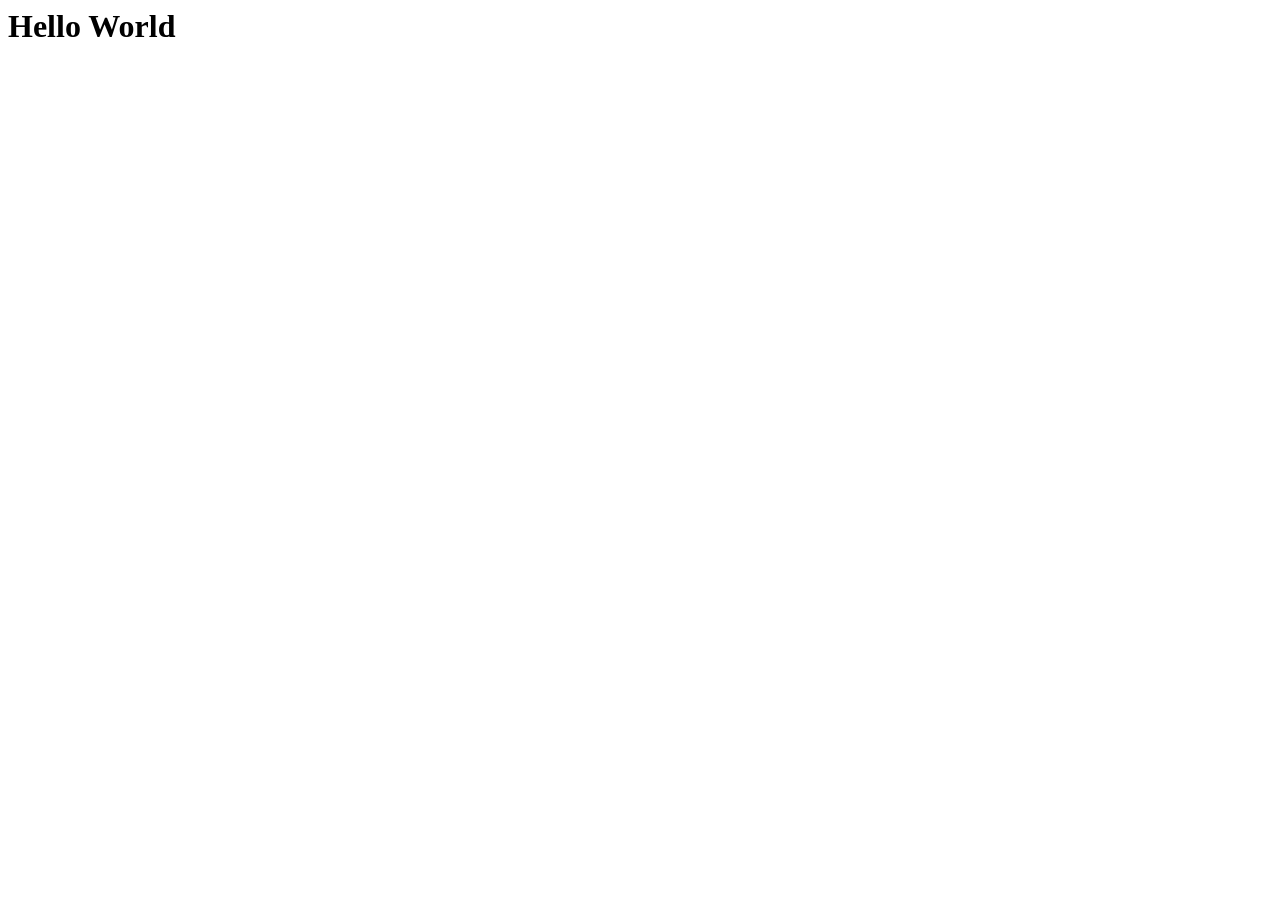
==== index.html @ 375490b1 "First Commit" ====
<html lang="en">
<head>
    <meta charset="UTF-8">
    <meta http-equiv="X-UA-Compatible" content="IE=edge">
    <meta name="viewport" content="width=device-width, initial-scale=1.0">
    <title>Document</title>
</head>
<body>
    <h1>Hello World</h1>
</body>
</html>
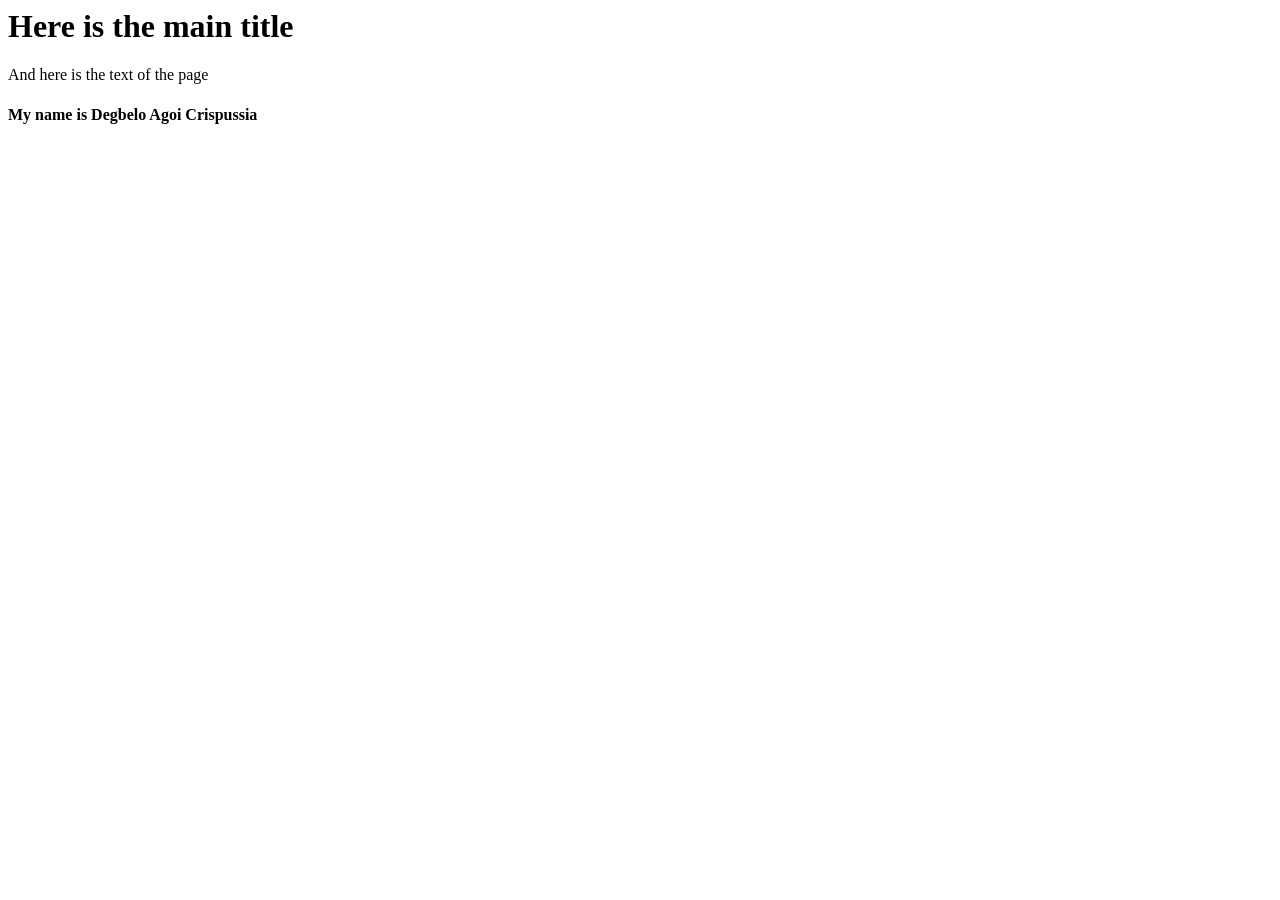
==== commit 0cc19220: "First Commit" ====
--- a/index.html
+++ b/index.html
@@ -6,6 +6,8 @@
     <title>Document</title>
 </head>
 <body>
-    <h1>Hello World</h1>
-</body>
+<h1> Here is the main title </h1>
+<p>  And here is the text of the page</p>
+<h4>My name is Degbelo Agoi Crispussia </h4>
+</body> 
 </html>
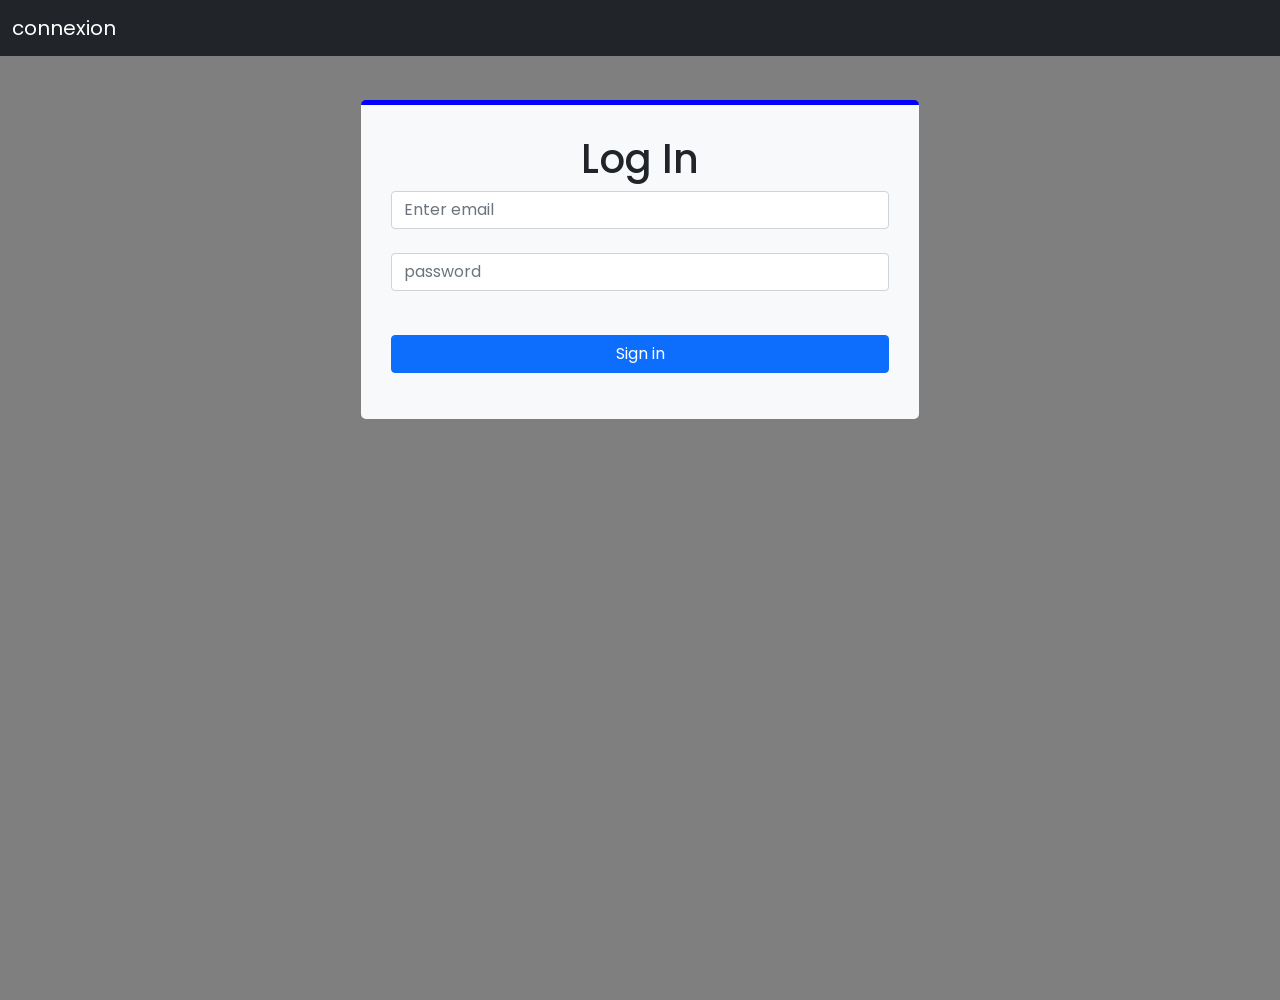
==== commit 8382ab11: "Connexion" ====
--- a/index.html
+++ b/index.html
@@ -1,13 +1,80 @@
-<html lang="en">
-<head>
-    <meta charset="UTF-8">
-    <meta http-equiv="X-UA-Compatible" content="IE=edge">
-    <meta name="viewport" content="width=device-width, initial-scale=1.0">
-    <title>Document</title>
-</head>
-<body>
-<h1> Here is the main title </h1>
-<p>  And here is the text of the page</p>
-<h4>My name is Degbelo Agoi Crispussia </h4>
-</body> 
+<!DOCTYPE html>
+<html>
+	<head>
+
+		
+		<title></title>
+
+		
+			<meta name="viewport" content="width=device-width, initial-scale=1">
+
+			<link rel="stylesheet" href="https://cdnjs.cloudflare.com/ajax/libs/font-awesome/4.7.0/css/font-awesome.min.css">
+			<link href="https://fonts.googleapis.com/css2?family=Poppins:wght@300;400;500;600;700&display=swap" rel="stylesheet">
+   			<link rel="stylesheet" href="https://cdnjs.cloudflare.com/ajax/libs/font-awesome/4.7.0/css/font-awesome.min.css">
+   			<link href="assets/bootstrap/css/bootstrap.min.css" rel="stylesheet">
+   			<link rel="canonical" href="https://getbootstrap.com/docs/5.1/examples/navbar-fixed/">
+			 <style>
+			      .bd-placeholder-img {
+			        font-size: 1.125rem;
+			        text-anchor: middle;
+			        -webkit-user-select: none;
+			        -moz-user-select: none;
+			        user-select: none;
+			      }
+
+			      @media (min-width: 768px) {
+			        .bd-placeholder-img-lg {
+			          font-size: 3.5rem;
+			        }
+			      }
+			  </style>
+
+			<link rel="stylesheet" href="assets/home.css">
+			
+			
+		</head>
+<body class="background_img">
+
+			    
+	<nav class="navbar navbar-expand-md  navbar-dark fixed-top bg-dark fixed-top ">
+	  <div class="container-fluid">
+	    <a class="navbar-brand" href="#">connexion</a>
+	    <button class="navbar-toggler" type="button" data-bs-toggle="collapse" data-bs-target="#navbarCollapse" aria-controls="navbarCollapse" aria-expanded="false" aria-label="Toggle navigation">
+	      <span class="navbar-toggler-icon"></span>
+	    </button>
+	   
+	    
+	</nav>
+
+<div class="container" style="margin-top: 100px;">
+	<form class="d-flex justify-content-center" >
+		<div  class="bg-light opacity-70 "style="width:50% ; padding: 30px; border-radius: 5px;
+  border-top: 5px solid blue;">
+			<h1 class=" d-flex justify-content-center">Log In</h1>
+
+			<div class="form-group">
+
+			    <input type="email" class="form-control" id="exampleInputEmail1" aria-describedby="emailHelp" placeholder="Enter email" required>
+			   
+			</div>
+			 <br/>
+	         <div class="form-group"  >  
+	              <input class="form-control" type="password" name="password" placeholder="password" id="password" required/>   
+	         </div>
+	         <br/>
+	         
+	         <button type="submit" class="btn btn-primary btn-block mb-3" style="width: 100%; margin-top: 20px;">Sign in</button>
+
+	         <br/>
+	        
+		</div>
+		
+		
+	</form>
+</div>
+
+	<script src="assets/bootstrap/js/bootstrap.bundle.min.js"></script>	
+	<script src="assets/inscription.js"></script>	
+		
+</body>
 </html>
--- a/assets/home.css
+++ b/assets/home.css
@@ -0,0 +1,35 @@
+
+
+*{
+    margin: 0px;
+    padding: 0px;
+    box-sizing: border-box;
+    font-family: 'poppins', sans-serif;
+    scroll-behavior: smooth;
+}
+.background_img{
+	position: relative;
+    width: 100%;
+    min-height: 100vh;
+    background-image: linear-gradient(rgba(0,0,0,0.5),rgba(0,0,0,0.5)),url(https://images.pexels.com/photos/280229/pexels-photo-280229.jpeg?auto=compress&cs=tinysrgb&dpr=2&w=500); 
+    background-size: cover;
+}
+
+.container-contenu{
+    text-align: center;
+    position: relative; 
+    top: -50px;
+}
+.container-contenu h1{
+    font-size: 4vw;
+    font-weight: 500;
+    color: white;
+    text-align: center;
+    padding-top: 22%;
+}
+
+.container-contenu p:nth-child(2){
+    color: #ffff;
+    font-size: 1.2em;
+}
+    
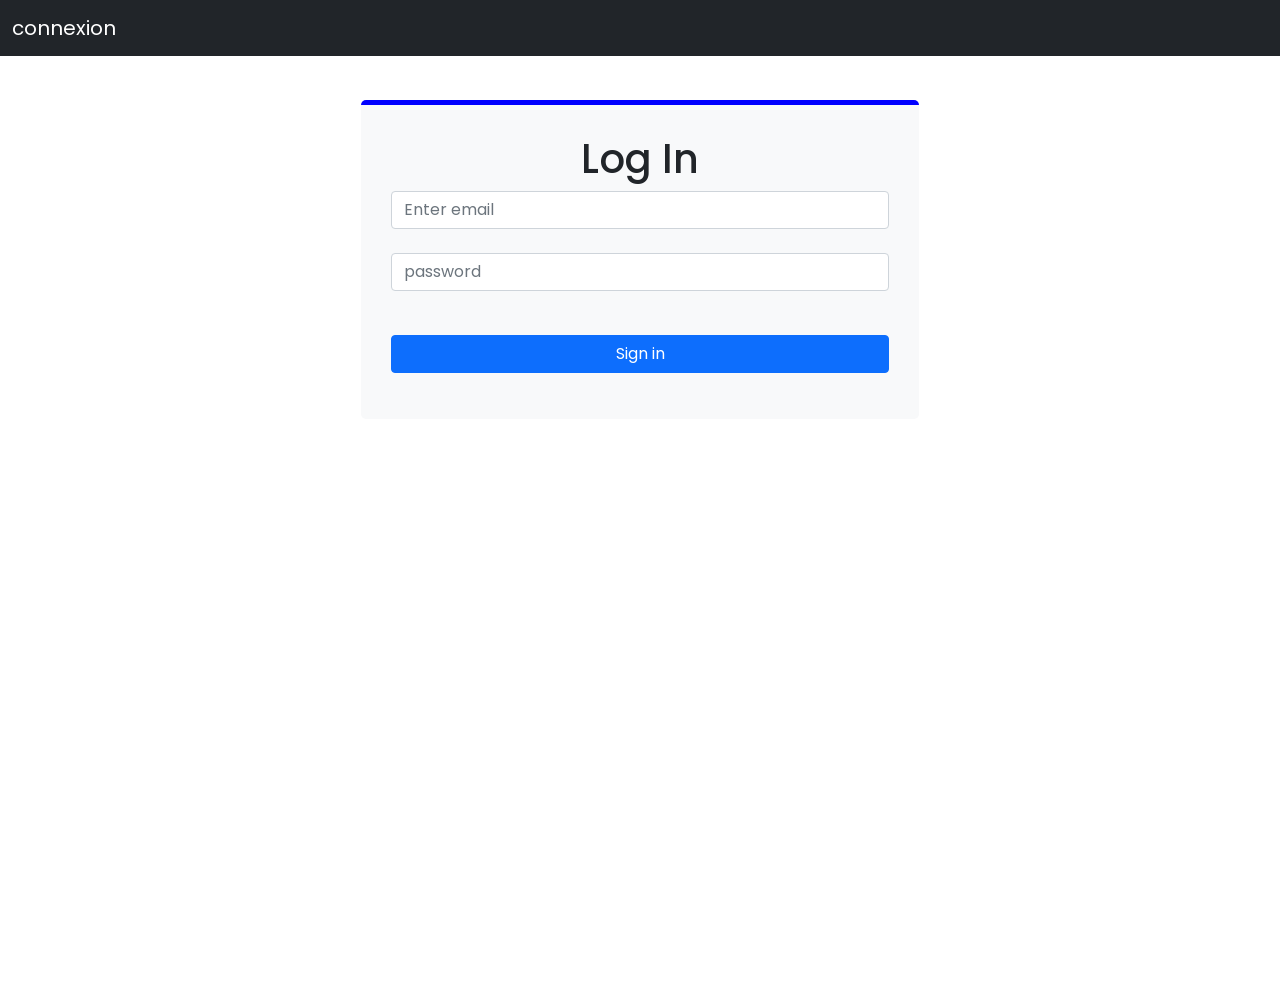
==== commit 6806cc48: "Connexion" ====
--- a/index.html
+++ b/index.html
@@ -74,7 +74,7 @@
 </div>
 
 	<script src="assets/bootstrap/js/bootstrap.bundle.min.js"></script>	
-	<script src="assets/inscription.js"></script>	
+	
 		
 </body>
 </html>
--- a/assets/home.css
+++ b/assets/home.css
@@ -11,7 +11,7 @@
 	position: relative;
     width: 100%;
     min-height: 100vh;
-    background-image: linear-gradient(rgba(0,0,0,0.5),rgba(0,0,0,0.5)),url(https://images.pexels.com/photos/280229/pexels-photo-280229.jpeg?auto=compress&cs=tinysrgb&dpr=2&w=500); 
+   
     background-size: cover;
 }
 
